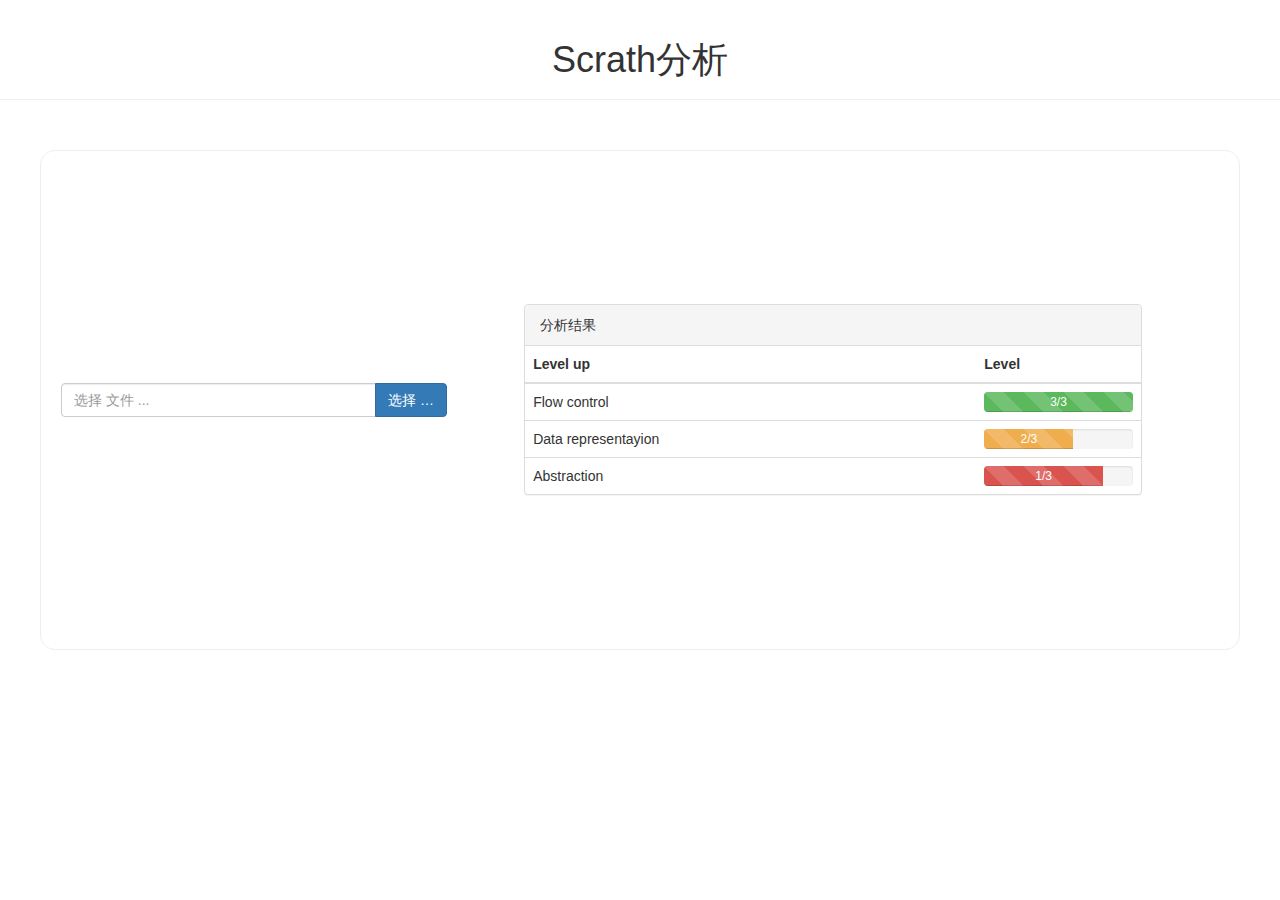
==== 20211230-scratchAnalysis/src/main/resources/static/index.html @ 8daa2076 "上传整合后的web程序。" ====
<!DOCTYPE html>
<html lang="en">

<head>
    <meta charset="UTF-8">
    <meta http-equiv="X-UA-Compatible" content="IE=edge">
    <meta name="viewport" content="width=device-width, initial-scale=1.0">
    <title>scratch分析</title>
    <!-- 最新版本的 Bootstrap 核心 CSS 文件 -->
    <link rel="stylesheet" href="css/bootstrap.min.css">
    <link rel="stylesheet" href="css/fileinput.min.css">
    <link rel="stylesheet" href="css/index.css">
</head>

<body>

    <div class="page-header">
        <h1>Scrath分析 </h1>
    </div>

    <div class="box">
        <div class="boxLeft">
            <input id="input-id" data-show-preview="false" name="file-data" type="file">



        </div>

        <div class="boxRight">
            <div class="panel panel-default">
                <!-- Default panel contents -->
                <div class="panel-heading">分析结果</div>
                <!-- <div class="panel-body">

                </div> -->

                <!-- Table -->
                <table align="center" class="table">
                    <thead>
                        <tr>
                            <th>Level up</th>
                            <th>Level</th>
                        </tr>
                    </thead>
                    <tbody>
                        <tr>
                            <td>Flow control</td>
                            <td>
                                <div class="progress">
                                    <div class="progress-bar progress-bar-success progress-bar-striped"
                                        role="progressbar" aria-valuenow="40" aria-valuemin="0" aria-valuemax="100"
                                        style="width: 100%">
                                        <div>
                                            3/3
                                        </div>
                                        <span class="sr-only">40% Complete (success)</span>
                                    </div>
                                </div>
                            </td>
                        </tr>
                        <tr>
                            <td>Data representayion</td>
                            <td>
                                <div class="progress">
                                    <div class="progress-bar progress-bar-warning progress-bar-striped"
                                        role="progressbar" aria-valuenow="60" aria-valuemin="0" aria-valuemax="100"
                                        style="width: 60%">
                                        <div>
                                            2/3
                                        </div>
                                        <span class="sr-only">60% Complete (warning)</span>
                                    </div>
                                </div>
                            </td>
                        </tr>
                        <tr>
                            <td>Abstraction</td>
                            <td>
                                <div class="progress">
                                    <div class="progress-bar progress-bar-danger progress-bar-striped"
                                        role="progressbar" aria-valuenow="80" aria-valuemin="0" aria-valuemax="100"
                                        style="width: 80%">
                                        <div>
                                            1/3
                                        </div>
                                        <span class="sr-only">20% Complete (danger)</span>
                                    </div>
                                </div>

                            </td>
                        </tr>
                    </tbody>
                </table>
            </div>
        </div>
    </div>

</body>

</html>
<script src="js/jquery.min.js"></script>
<!-- 最新的 Bootstrap 核心 JavaScript 文件 -->
<script src="js/bootstrap.min.js"></script>
<script src="js/fileinput.min.js"></script>
<script src="js/zh.js"></script>
<script src="js/index.js"></script>
---- 20211230-scratchAnalysis/src/main/resources/static/css/fileinput.min.css ----
/*!
 * bootstrap-fileinput v5.2.7
 * http://plugins.krajee.com/file-input
 *
 * Krajee default styling for bootstraap-fileinput.
 *
 * Author: Kartik Visweswaran
 * Copyright: 2014 - 2021, Kartik Visweswaran, Krajee.com
 *
 * Licensed under the BSD-3-Clause
 * https://github.com/kartik-v/bootstrap-fileinput/blob/master/LICENSE.md
 */
.btn-file input[type=file], .file-caption-icon, .file-no-browse, .file-preview .fileinput-remove, .file-zoom-dialog .btn-navigate, .file-zoom-dialog .floating-buttons, .krajee-default .file-thumb-progress {
    position: absolute
}

.file-loading input[type=file], input[type=file].file-loading {
    width: 0;
    height: 0
}

.file-no-browse {
    left: 50%;
    bottom: 20%;
    width: 1px;
    height: 1px;
    font-size: 0;
    opacity: 0;
    border: none;
    background: 0 0;
    outline: 0;
    box-shadow: none
}

.file-caption-icon, .file-input-ajax-new .fileinput-remove-button, .file-input-ajax-new .fileinput-upload-button, .file-input-ajax-new .no-browse .input-group-btn, .file-input-new .close, .file-input-new .file-preview, .file-input-new .fileinput-remove-button, .file-input-new .fileinput-upload-button, .file-input-new .glyphicon-file, .file-input-new .no-browse .input-group-btn, .file-zoom-dialog .modal-header:after, .file-zoom-dialog .modal-header:before, .hide-content .kv-file-content, .is-locked .fileinput-remove-button, .is-locked .fileinput-upload-button, .kv-hidden {
    display: none
}

.file-caption-icon .kv-caption-icon {
    line-height: inherit
}

.btn-file, .file-caption, .file-input, .file-loading:before, .file-preview, .file-zoom-dialog .modal-dialog, .krajee-default .file-thumbnail-footer, .krajee-default.file-preview-frame {
    position: relative
}

.file-error-message pre, .file-error-message ul, .krajee-default .file-actions, .krajee-default .file-other-error {
    text-align: left
}

.file-error-message pre, .file-error-message ul {
    margin: 0
}

.krajee-default .file-drag-handle, .krajee-default .file-upload-indicator {
    float: left;
    margin-top: 10px;
    width: 16px;
    height: 16px
}

.file-thumb-progress .progress, .file-thumb-progress .progress-bar {
    font-family: Verdana, Helvetica, sans-serif;
    font-size: .7rem
}

.krajee-default .file-thumb-progress .progress, .kv-upload-progress .progress {
    background-color: #ccc
}

.krajee-default .file-caption-info, .krajee-default .file-size-info {
    display: block;
    white-space: nowrap;
    overflow: hidden;
    text-overflow: ellipsis;
    width: 160px;
    height: 15px;
    margin: auto
}

.file-zoom-content > .file-object.type-flash, .file-zoom-content > .file-object.type-image, .file-zoom-content > .file-object.type-video {
    max-width: 100%;
    max-height: 100%;
    width: auto
}

.file-zoom-content > .file-object.type-flash, .file-zoom-content > .file-object.type-video {
    height: 100%
}

.file-zoom-content > .file-object.type-default, .file-zoom-content > .file-object.type-html, .file-zoom-content > .file-object.type-pdf, .file-zoom-content > .file-object.type-text {
    width: 100%
}

.file-loading:before {
    content: " Loading...";
    display: inline-block;
    padding-left: 20px;
    line-height: 16px;
    font-size: 13px;
    font-variant: small-caps;
    color: #999;
    background: url(../img/loading.gif) top left no-repeat
}

.file-object {
    margin: 0 0 -5px;
    padding: 0
}

.btn-file {
    overflow: hidden
}

.btn-file input[type=file] {
    top: 0;
    left: 0;
    min-width: 100%;
    min-height: 100%;
    text-align: right;
    opacity: 0;
    background: none;
    cursor: inherit;
    display: block
}

.btn-file ::-ms-browse {
    font-size: 10000px;
    width: 100%;
    height: 100%
}

.file-caption.icon-visible .file-caption-icon {
    display: inline-block
}

.file-caption.icon-visible .file-caption-name {
    padding-left: 25px
}

.file-caption.icon-visible > .input-group-lg .file-caption-name {
    padding-left: 30px
}

.file-caption.icon-visible > .input-group-sm .file-caption-name {
    padding-left: 22px
}

.file-caption-name:not(.file-caption-disabled) {
    background-color: transparent
}

.file-caption-name.file-processing {
    font-style: italic;
    border-color: #bbb;
    opacity: .5
}

.file-caption-icon {
    padding: 7px 5px;
    left: 4px
}

.input-group-lg .file-caption-icon {
    font-size: 1.25rem
}

.input-group-sm .file-caption-icon {
    font-size: .875rem;
    padding: .25rem
}

.file-error-message {
    color: #a94442;
    background-color: #f2dede;
    margin: 5px;
    border: 1px solid #ebccd1;
    border-radius: 4px;
    padding: 15px
}

.file-error-message pre {
    margin: 5px 0
}

.file-caption-disabled {
    background-color: #eee;
    cursor: not-allowed;
    opacity: 1
}

.file-preview {
    border-radius: 5px;
    border: 1px solid #ddd;
    padding: 8px;
    width: 100%;
    margin-bottom: 5px
}

.file-preview .btn-xs {
    padding: 1px 5px;
    font-size: 12px;
    line-height: 1.5;
    border-radius: 3px
}

.file-preview .fileinput-remove {
    top: 1px;
    right: 1px;
    line-height: 10px
}

.file-preview .clickable {
    cursor: pointer
}

.file-preview-image {
    font: 40px Impact, Charcoal, sans-serif;
    color: green;
    width: auto;
    height: auto;
    max-width: 100%;
    max-height: 100%
}

.krajee-default.file-preview-frame {
    margin: 8px;
    border: 1px solid rgba(0, 0, 0, .2);
    box-shadow: 0 0 10px 0 rgba(0, 0, 0, .2);
    padding: 6px;
    float: left;
    text-align: center
}

.krajee-default.file-preview-frame .kv-file-content {
    width: 213px;
    height: 160px
}

.krajee-default.file-preview-frame .kv-file-content.kv-pdf-rendered {
    width: 400px
}

.krajee-default.file-preview-frame[data-template=audio] .kv-file-content {
    width: 240px;
    height: 55px
}

.krajee-default.file-preview-frame .file-thumbnail-footer {
    height: 70px
}

.krajee-default.file-preview-frame:not(.file-preview-error):hover {
    border: 1px solid rgba(0, 0, 0, .3);
    box-shadow: 0 0 10px 0 rgba(0, 0, 0, .4)
}

.krajee-default .file-preview-text {
    color: #428bca;
    border: 1px solid #ddd;
    outline: 0;
    resize: none
}

.krajee-default .file-preview-html {
    border: 1px solid #ddd
}

.krajee-default .file-other-icon {
    font-size: 6em;
    line-height: 1
}

.krajee-default .file-footer-buttons {
    float: right
}

.krajee-default .file-footer-caption {
    display: block;
    text-align: center;
    padding-top: 4px;
    font-size: 11px;
    color: #777;
    margin-bottom: 30px
}

.file-upload-stats {
    font-size: 10px;
    text-align: center;
    width: 100%
}

.kv-upload-progress .file-upload-stats {
    font-size: 12px;
    margin: -10px 0 5px
}

.krajee-default .file-preview-error {
    opacity: .65;
    box-shadow: none
}

.krajee-default .file-thumb-progress {
    top: 37px;
    left: 0;
    right: 0
}

.krajee-default.kvsortable-ghost {
    background: #e1edf7;
    border: 2px solid #a1abff
}

.krajee-default .file-preview-other:hover {
    opacity: .8
}

.krajee-default .file-preview-frame:not(.file-preview-error) .file-footer-caption:hover {
    color: #000
}

.kv-upload-progress .progress {
    height: 20px;
    margin: 10px 0;
    overflow: hidden
}

.kv-upload-progress .progress-bar {
    height: 20px;
    font-family: Verdana, Helvetica, sans-serif
}

.file-zoom-dialog .file-other-icon {
    font-size: 22em;
    font-size: 50vmin
}

.file-zoom-dialog .modal-dialog {
    width: auto
}

.file-zoom-dialog .modal-header {
    display: flex;
    align-items: center;
    justify-content: space-between
}

.file-zoom-dialog .btn-navigate {
    margin: 0 .1rem;
    padding: 0;
    font-size: 1.2rem;
    width: 2.4rem;
    height: 2.4rem;
    top: 50%;
    border-radius: 50%;
    text-align: center
}

.btn-navigate * {
    width: auto
}

.file-zoom-dialog .floating-buttons {
    top: 5px;
    right: 10px
}

.file-zoom-dialog .btn-kv-prev {
    left: 0
}

.file-zoom-dialog .btn-kv-next {
    right: 0
}

.file-zoom-dialog .kv-zoom-header {
    padding: .5rem
}

.file-zoom-dialog .kv-zoom-body {
    padding: .25rem
}

.file-zoom-dialog .kv-zoom-description {
    position: absolute;
    opacity: .8;
    font-size: .8rem;
    background-color: #1a1a1a;
    padding: 1rem;
    text-align: center;
    border-radius: .5rem;
    color: #fff;
    left: 15%;
    right: 15%;
    bottom: 15%
}

.file-zoom-dialog .kv-desc-hide {
    float: right;
    color: #fff;
    padding: 0 .1rem;
    background: 0 0;
    border: none
}

.file-zoom-dialog .kv-desc-hide:hover {
    opacity: .7
}

.file-zoom-dialog .kv-desc-hide:focus {
    opacity: .9
}

.file-input-ajax-new .no-browse .form-control, .file-input-new .no-browse .form-control {
    border-top-right-radius: 4px;
    border-bottom-right-radius: 4px
}

.file-caption {
    width: 100%;
    position: relative
}

.file-thumb-loading {
    background: url(../img/loading.gif) center center no-repeat content-box !important
}

.file-drop-zone {
    border: 1px dashed #aaa;
    min-height: 260px;
    border-radius: 4px;
    text-align: center;
    vertical-align: middle;
    margin: 12px 15px 12px 12px;
    padding: 5px
}

.file-drop-zone.clickable:hover {
    border: 2px dashed #999
}

.file-drop-zone.clickable:focus {
    border: 2px solid #5acde2
}

.file-drop-zone .file-preview-thumbnails {
    cursor: default
}

.file-drop-zone-title {
    color: #aaa;
    font-size: 1.6em;
    text-align: center;
    padding: 85px 10px;
    cursor: default
}

.file-highlighted {
    border: 2px dashed #999 !important;
    background-color: #eee
}

.file-uploading {
    background: url(../img/loading-sm.gif) center bottom 10px no-repeat;
    opacity: .65
}

.file-zoom-fullscreen .modal-dialog {
    min-width: 100%;
    margin: 0
}

.file-zoom-fullscreen .modal-content {
    border-radius: 0;
    box-shadow: none;
    min-height: 100vh
}

.file-zoom-fullscreen .kv-zoom-body {
    overflow-y: auto
}

.floating-buttons {
    z-index: 3000
}

.floating-buttons .btn-kv {
    margin-left: 3px;
    z-index: 3000
}

.kv-zoom-actions {
    min-width: 140px
}

.kv-zoom-actions .btn-kv {
    margin-left: 3px
}

.file-zoom-content {
    text-align: center;
    white-space: nowrap;
    min-height: 300px
}

.file-zoom-content:hover {
    background: 0 0
}

.file-zoom-content .file-preview-image, .file-zoom-content .file-preview-video {
    max-height: 100%
}

.file-zoom-content > .file-object.type-image {
    height: auto;
    min-height: inherit
}

.file-zoom-content > .file-object.type-audio {
    width: auto;
    height: 30px
}

@media (min-width: 576px) {
    .file-zoom-dialog .modal-dialog {
        max-width: 500px
    }
}

@media (min-width: 992px) {
    .file-zoom-dialog .modal-lg {
        max-width: 800px
    }
}

@media (max-width: 767px) {
    .file-preview-thumbnails {
        display: flex;
        justify-content: center;
        align-items: center;
        flex-direction: column
    }

    .file-zoom-dialog .modal-header {
        flex-direction: column
    }
}

@media (max-width: 350px) {
    .krajee-default.file-preview-frame:not([data-template=audio]) .kv-file-content {
        width: 160px
    }
}

@media (max-width: 420px) {
    .krajee-default.file-preview-frame .kv-file-content.kv-pdf-rendered {
        width: 100%
    }
}

.file-loading[dir=rtl]:before {
    background: url(../img/loading.gif) top right no-repeat;
    padding-left: 0;
    padding-right: 20px
}

.clickable .file-drop-zone-title {
    cursor: pointer
}

.file-sortable .file-drag-handle:hover {
    opacity: .7
}

.file-sortable .file-drag-handle {
    cursor: grab;
    opacity: 1
}

.file-grabbing, .file-grabbing * {
    cursor: not-allowed !important
}

.file-grabbing .file-preview-thumbnails * {
    cursor: grabbing !important
}

.file-preview-frame.sortable-chosen {
    background-color: #d9edf7;
    border-color: #17a2b8;
    box-shadow: none !important
}

.file-preview .kv-zoom-cache {
    display: none
}

.file-preview-object, .file-preview-other-frame, .kv-zoom-body {
    display: flex;
    align-items: center;
    justify-content: center
}
---- 20211230-scratchAnalysis/src/main/resources/static/css/index.css ----
*{
    padding: 0;
    margin: 0;
}
html,body{

}
.page-header{
    text-align: center;
}
.box{
    width: 1200px;
    height: 500px;
    border: 1px solid #eee;
    margin: 50px auto 0;
    border-radius: 15px;
    display: flex;
    align-items: center;
    padding: 20px;
}
.boxLeft{
    flex: 1;
}
.boxRight{
    flex: 2;
    
}
.panel{
    width: 80%;
    margin: auto;
}

.progress{
    margin-bottom: 0;
}
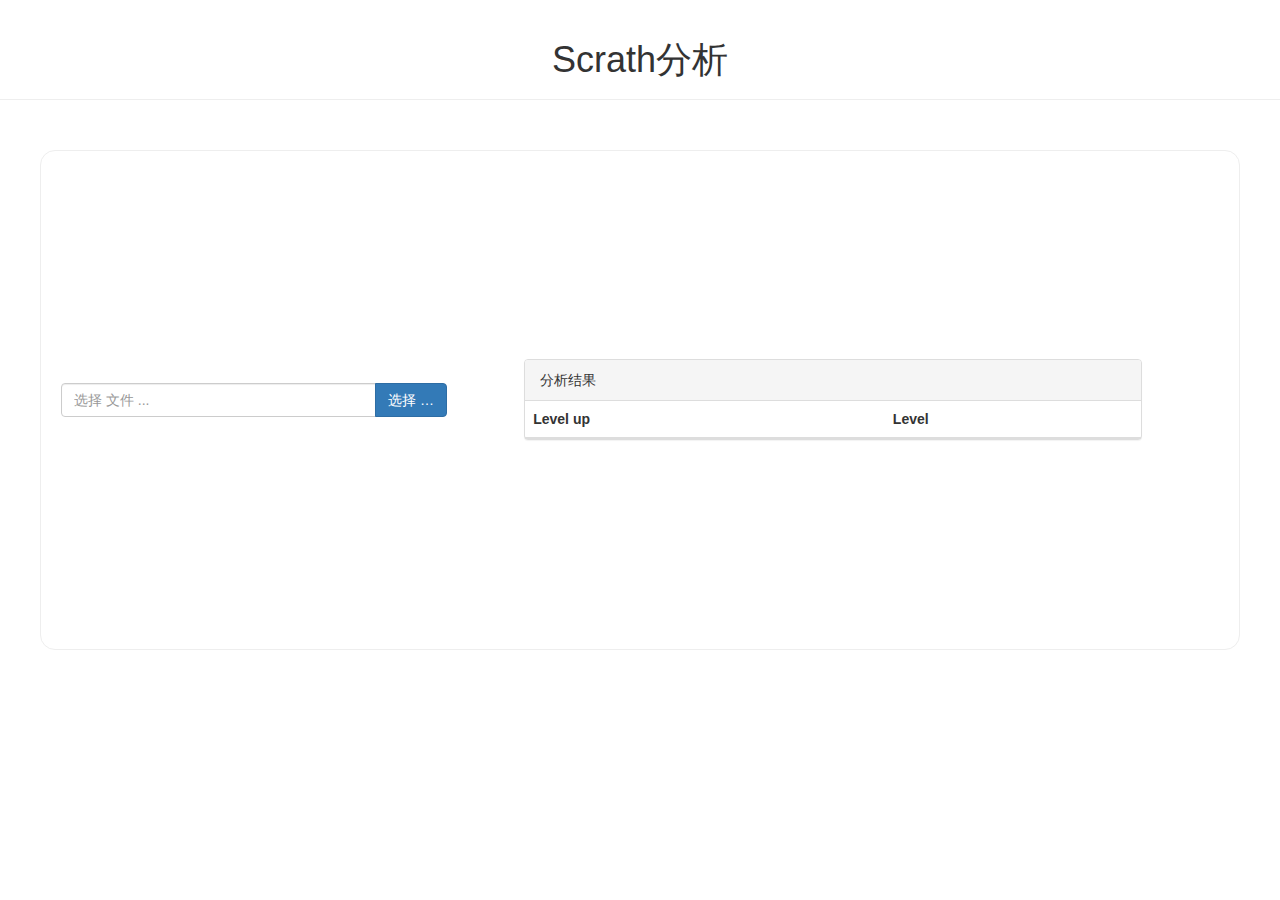
==== commit a346490e: "Add files via upload" ====
--- a/20211230-scratchAnalysis/src/main/resources/static/index.html
+++ b/20211230-scratchAnalysis/src/main/resources/static/index.html
@@ -42,53 +42,60 @@
                             <th>Level</th>
                         </tr>
                     </thead>
-                    <tbody>
-                        <tr>
-                            <td>Flow control</td>
+                    <tbody id="tb1">
+                        <tr class="tr1 tr1clone" style="display: none;">
+                            <td class="td1">Flow control</td>
                             <td>
                                 <div class="progress">
                                     <div class="progress-bar progress-bar-success progress-bar-striped"
-                                        role="progressbar" aria-valuenow="40" aria-valuemin="0" aria-valuemax="100"
-                                        style="width: 100%">
+                                        role="progressbar" aria-valuenow="100" aria-valuemin="0" aria-valuemax="100"
+                                        style="width: 100%;display: none;">
                                         <div>
-                                            3/3
+                                            <span class="score"></span>
+                                            /
+                                            <span class="max_score"></span>
+
                                         </div>
                                         <span class="sr-only">40% Complete (success)</span>
                                     </div>
+                                    <div class="progress-bar progress-bar0 progress-bar-danger progress-bar-striped"
+                                         role="progressbar" aria-valuenow="0" aria-valuemin="0" aria-valuemax="100"
+                                         style="width: 0%;display: none">
+                                        <div>
+                                            <span class="score"></span>
+                                            /
+                                            <span class="max_score"></span>
+
+                                        </div>
+                                        <span class="sr-only">40% Complete (success)</span>
+                                    </div>
+                                    <div class="progress-bar progress-bar1 progress-bar-danger progress-bar-striped"
+                                         role="progressbar" aria-valuenow="33" aria-valuemin="0" aria-valuemax="100"
+                                         style="width: 33%;display: none">
+                                        <div>
+                                            <span class="score"></span>
+                                            /
+                                            <span class="max_score"></span>
+
+                                        </div>
+                                        <span class="sr-only">40% Complete (success)</span>
+                                    </div>
+                                    <div class="progress-bar progress-bar-warning progress-bar-striped"
+                                         role="progressbar" aria-valuenow="66" aria-valuemin="0" aria-valuemax="100"
+                                         style="width: 66%;display: none">
+                                        <div>
+                                            <span class="score"></span>
+                                            /
+                                            <span class="max_score"></span>
+
+                                        </div>
+                                        <span class="sr-only">40% Complete (success)</span>
+                                    </div>
+
                                 </div>
                             </td>
                         </tr>
-                        <tr>
-                            <td>Data representayion</td>
-                            <td>
-                                <div class="progress">
-                                    <div class="progress-bar progress-bar-warning progress-bar-striped"
-                                        role="progressbar" aria-valuenow="60" aria-valuemin="0" aria-valuemax="100"
-                                        style="width: 60%">
-                                        <div>
-                                            2/3
-                                        </div>
-                                        <span class="sr-only">60% Complete (warning)</span>
-                                    </div>
-                                </div>
-                            </td>
-                        </tr>
-                        <tr>
-                            <td>Abstraction</td>
-                            <td>
-                                <div class="progress">
-                                    <div class="progress-bar progress-bar-danger progress-bar-striped"
-                                        role="progressbar" aria-valuenow="80" aria-valuemin="0" aria-valuemax="100"
-                                        style="width: 80%">
-                                        <div>
-                                            1/3
-                                        </div>
-                                        <span class="sr-only">20% Complete (danger)</span>
-                                    </div>
-                                </div>
 
-                            </td>
-                        </tr>
                     </tbody>
                 </table>
             </div>
